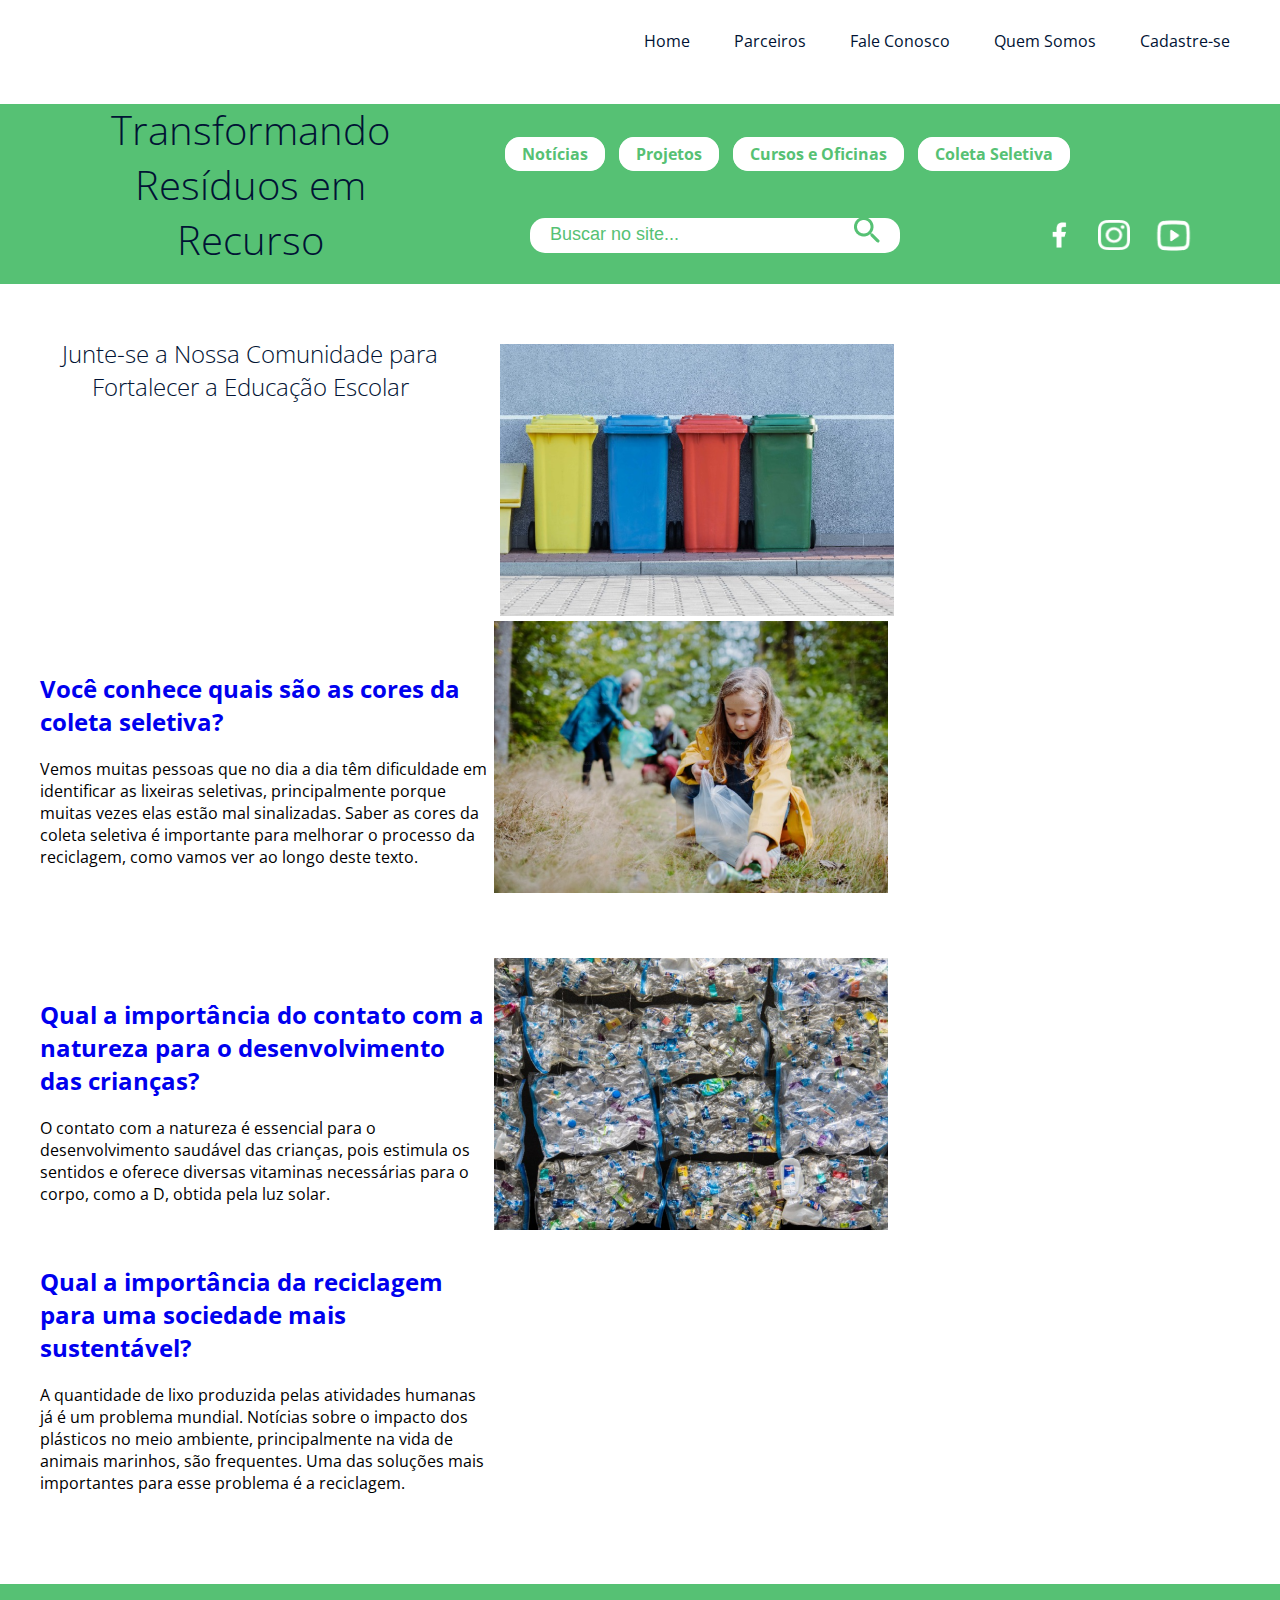
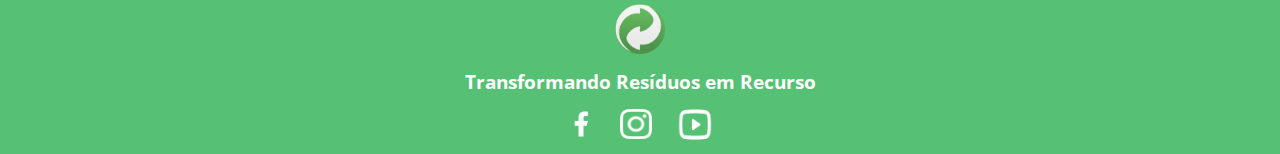
==== Projeto_upx4/index.html @ e100c296 "criacao pagina principal upx4" ====
<!DOCTYPE html>
<html lang="en">

<head>
    <meta charset="UTF-8">
    <meta name="viewport" content="width=device-width, initial-scale=1.0">
    <title>TSR</title>
    <link rel="stylesheet" href="./style.css">
    <link rel="stylesheet" href="<link rel=" preconnect" href="https://fonts.googleapis.com">
    <link rel="preconnect" href="https://fonts.gstatic.com" crossorigin>
    <link href="https://fonts.googleapis.com/css2?family=Open+Sans:wght@300;400;500;700&display=swap" rel="stylesheet">


</head>

<body>

    <div class="container">
        <header>
            <!-- <img src="./Assets/Logo.png" class="logo" alt="Logotipo"> -->
            <div id="topbar">
                <ul class="nav">
                    <li class="list1"><a class="barra1" href="#">Home</a></li>
                    <li class="list1"><a class="barra1" href="#">Parceiros</a></li>
                    <li class="list1"><a class="barra1" href="#">Fale Conosco</a></li>
                    <li class="list1"><a class="barra1" href="#">Quem Somos</a></li>
                    <li class="list1"><a class="barra1" href="#">Cadastre-se</a></li>
                </ul>
            </div>

            <div class="description">
                <h1 class="title">Transformando Resíduos em Recurso</h1>
                <h2 class="subtitle">Junte-se a Nossa Comunidade para Fortalecer a Educação Escolar</h2>
            </div>
            <img class="picture1" src="./Assets/crianças.png" alt="">
            <div id="downbar">
                <ul class="nav2">
                    <li class="list2"><a class="barra2" href="#">Notícias</a></li>
                    <li class="list2"><a class="barra2" href="#">Projetos</a></li>
                    <li class="list2"><a class="barra2" href="#">Cursos e Oficinas</a></li>
                    <li class="list2"><a class="barra2" href="#">Coleta Seletiva</a></li>
                </ul>
                <input type="text" id="txtbusca" placeholder="Buscar no site...">
                <div id="socialicons">
                    <a href="https://facebook.com"><img class="facebook" src="./Assets/facebook.png"
                            alt="facebook-icon"></a>
                    <a href="https://instagram.com"><img class="instagram" src="./Assets/instagram.png"
                            alt="instagram-icon"></a>
                    <a href="https://youtube.com"><img class="youtube" src="./Assets/youtube.png"
                            alt="youtube-icon"></a>
                </div>
            </div>
        </header>
        <div id="content">
            <img src="./Assets/Rectangle 6.png" alt="imagem coleta seletiva">
            <div class="box">
                <h2><a href="#">Você conhece quais são as cores da coleta seletiva?</a></h2>
                <p>
                    Vemos muitas pessoas que no dia a dia têm dificuldade em identificar as lixeiras seletivas,
                    principalmente porque muitas vezes elas estão mal sinalizadas.
                    Saber as cores da coleta seletiva é importante para melhorar o processo da reciclagem, como vamos
                    ver ao longo deste texto.
                </p>
            </div>
            <img src="./Assets/Rectangle 7.png" alt="imagem criança">
            <div class="box2">
                <h2><a href="#">Qual a importância do contato com a natureza para o desenvolvimento das crianças?</a>
                </h2>
                <p>
                    O contato com a natureza é essencial para o desenvolvimento saudável das crianças, pois estimula os
                    sentidos e oferece diversas vitaminas necessárias para o corpo, como a D, obtida pela luz solar.
                </p>
            </div>
            <img src="./Assets/Rectangle 8.png" alt="imagem lixo reciclado">
            <div class="box3">
                <H2><a href="#">Qual a importância da reciclagem para uma sociedade mais sustentável?</a></H2>
                <p>
                    A quantidade de lixo produzida pelas atividades humanas já é um problema mundial. Notícias sobre o
                    impacto dos plásticos no meio ambiente, principalmente na vida de animais marinhos, são frequentes.
                    Uma
                    das soluções mais importantes para esse problema é a reciclagem.
                </p>
            </div>

        </div>
        <footer>
            <img class="logo" src="./Assets/Logo.png" alt="logo TSR">
            <h3>Transformando Resíduos em Recurso</h3>
            <a href="https://facebook.com"><img class="facebook" src="./Assets/facebook.png" alt="facebook-icon"></a>
            <a href="https://instagram.com"><img class="instagram" src="./Assets/instagram.png"
                    alt="instagram-icon"></a>
            <a href="https://youtube.com"><img class="youtube" src="./Assets/youtube.png" alt="youtube-icon"></a>
        </footer>
    </div>

</body>

</html>
---- Projeto_upx4/style.css ----
*{
   margin: 0;
   padding: 0; 
}

body{
    font-family: Open Sans, sans-serif;
   
}

.container{
    max-width: 1300px;
    margin: auto;
}

#topbar{
    background-color: #fff;
    padding: 30px;
    text-align: right;
}

.logo{
    padding: 10px;
    height: 50px;
}

.list1, .barra1{
    list-style: none;
    display: inline;
    text-decoration: none;
    padding: 10px;
    color: #011334;

}

.barra1:hover{
    width: 130px;
    border-radius: 20px;
    text-align: center;
 
    background: linear-gradient(180deg, #232323 0%, #44a644 100%);
    box-shadow: 0px 4px 4px 0px rgba(0, 0, 0, 0.25);
    color: #fff;
    font-weight: 600;
}

.description{
    width: 500px;
    height: 396px;
    float: left;
    color: #011334;
}

.title{
    margin: auto;
    max-width: 300px;
    text-align: center;
    margin-top: 20px;
    font-size: 40px;
    margin-bottom: 70px;
    font-weight: 300;
}

.subtitle{
    max-width: 400PX;
    margin: auto;
    text-align: center;font-weight: 300;
}

.picture1{
    height: 385px;
    max-width: 800px;
}
 
#downbar{
    background-color: #56C174;
    padding: 10px;
    line-height: 80px;
}

.nav2{
    display: inline-block;
}

.list2, .barra2{
    list-style: none;
    display: inline;
    text-decoration: none;
    margin: 5px;
    padding: 5px;
    border: 1px solid #fff;
    background-color: #fff;
    border-radius: 15px;
    color: #56C174;
    font-weight: bold;
}

#txtbusca{
    margin-left: 30px;
    border-radius: 15px;
    width: 350px;
    padding: 10px;
    border: none;
    background-color: #fff;
}

::placeholder{
    color: #56C174;
    padding: 10px;
    font-size: 18px;
    font-weight: 500;
    background-image: url(./Assets/lupa.png);
    background-repeat: no-repeat;

    background-position-x: calc(100%);
    background-position-y: center;
}

#socialicons{
    display: inline-block;
    position: relative;
    top: 10px;
    left: 130px;
}

.facebook{
    position: relative;
    height: 30px;
    padding: 0px 10px;
}

.instagram{
    height: 30px;
    padding: 0px 10px;
}

.youtube{
    position: relative;
    height: 45px;
    top: 8px;
    padding: 0px 10px;
}

#content{
    max-width: 900px;
    margin-top:60px;
}

.box{
    position: relative;
    display: inline-block;
    max-width: 50%;
    margin-left: 40px;
    margin-bottom: 60px;
    bottom: 30px;
}

.box2{
    position: relative;
    display: inline-block;
    max-width: 50%;
    margin-left: 40px;
    margin-bottom: 60px;
    bottom: 30px;
}

.box3{
    position: relative;
    display: inline-block;
    max-width: 50%;
    margin-left: 40px;
    margin-bottom: 60px;
    bottom: 30px;
}

#content h2, a{
    margin-bottom: 20px;
    text-decoration: none;
}

#content p{
    text-align: left;
}

footer{
    background-color: #56C174;
    color: #fff;
    text-align: center;
    padding: 10PX;
}
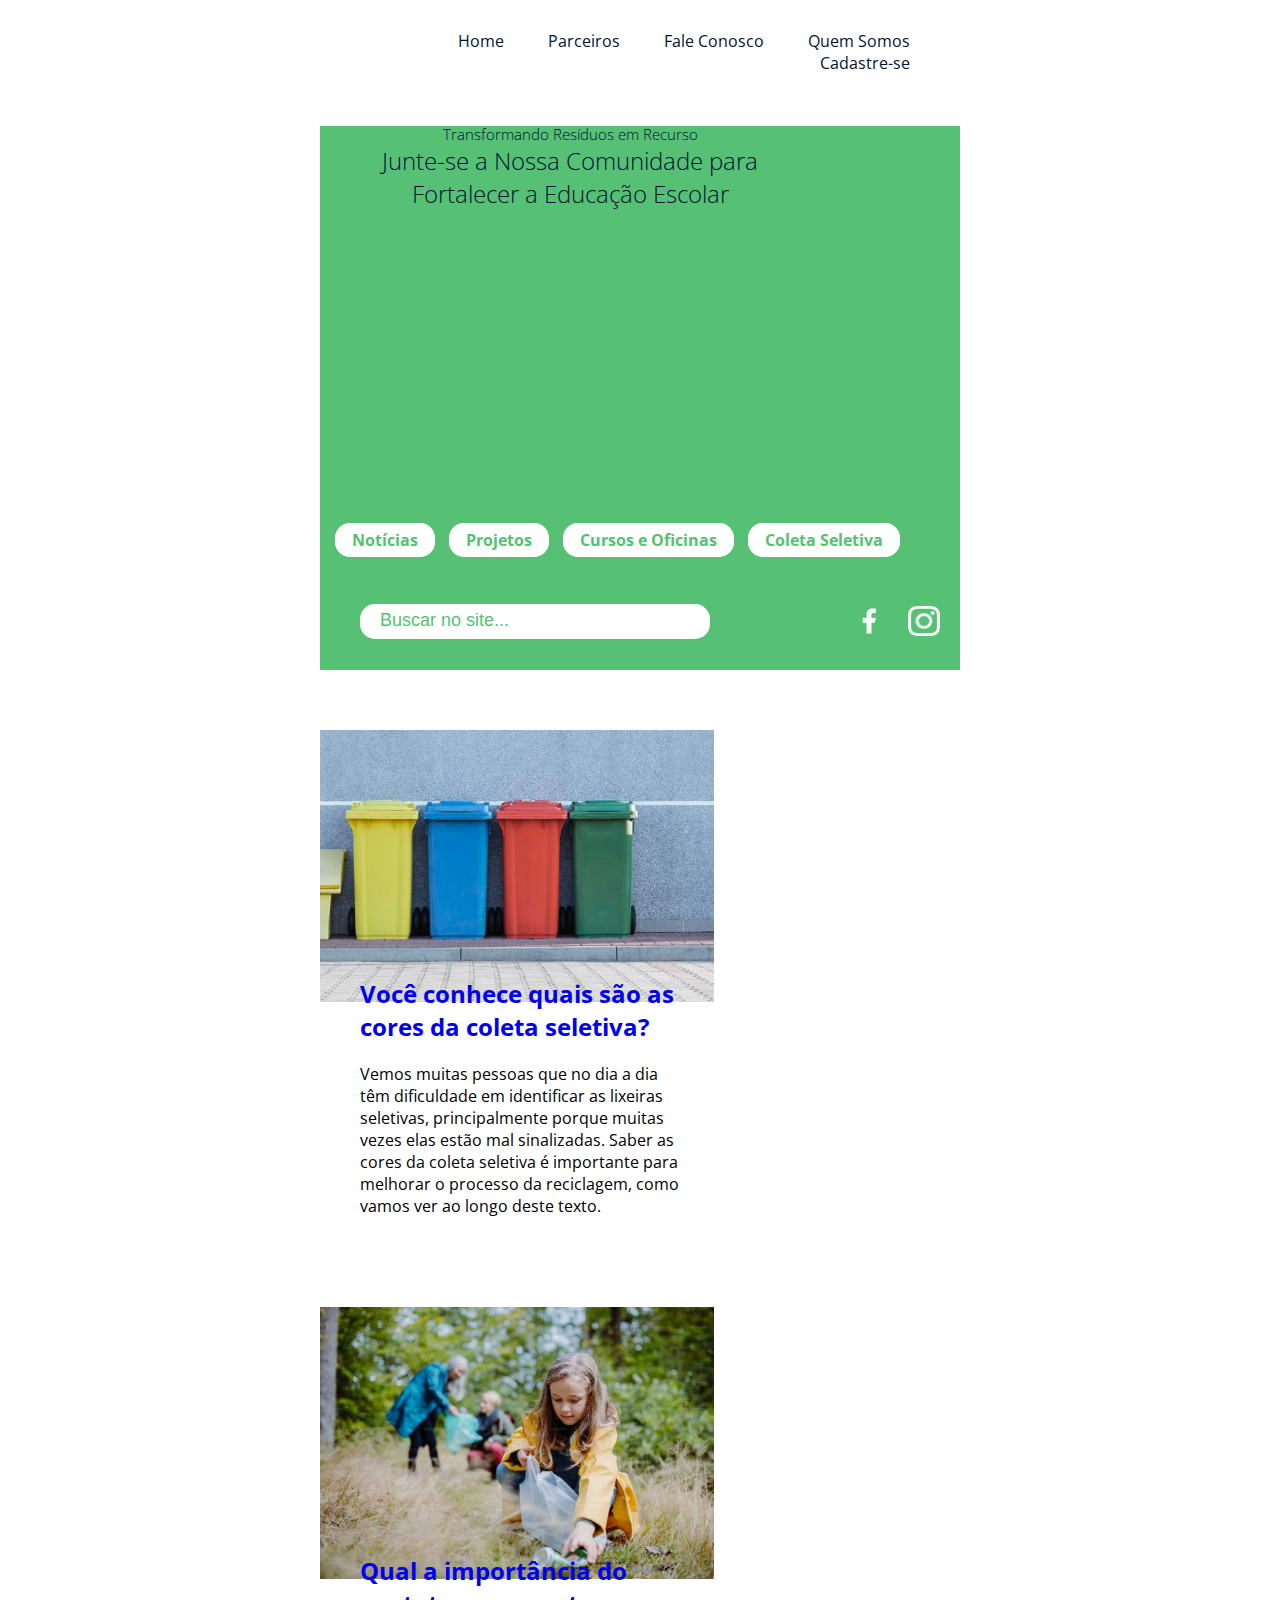
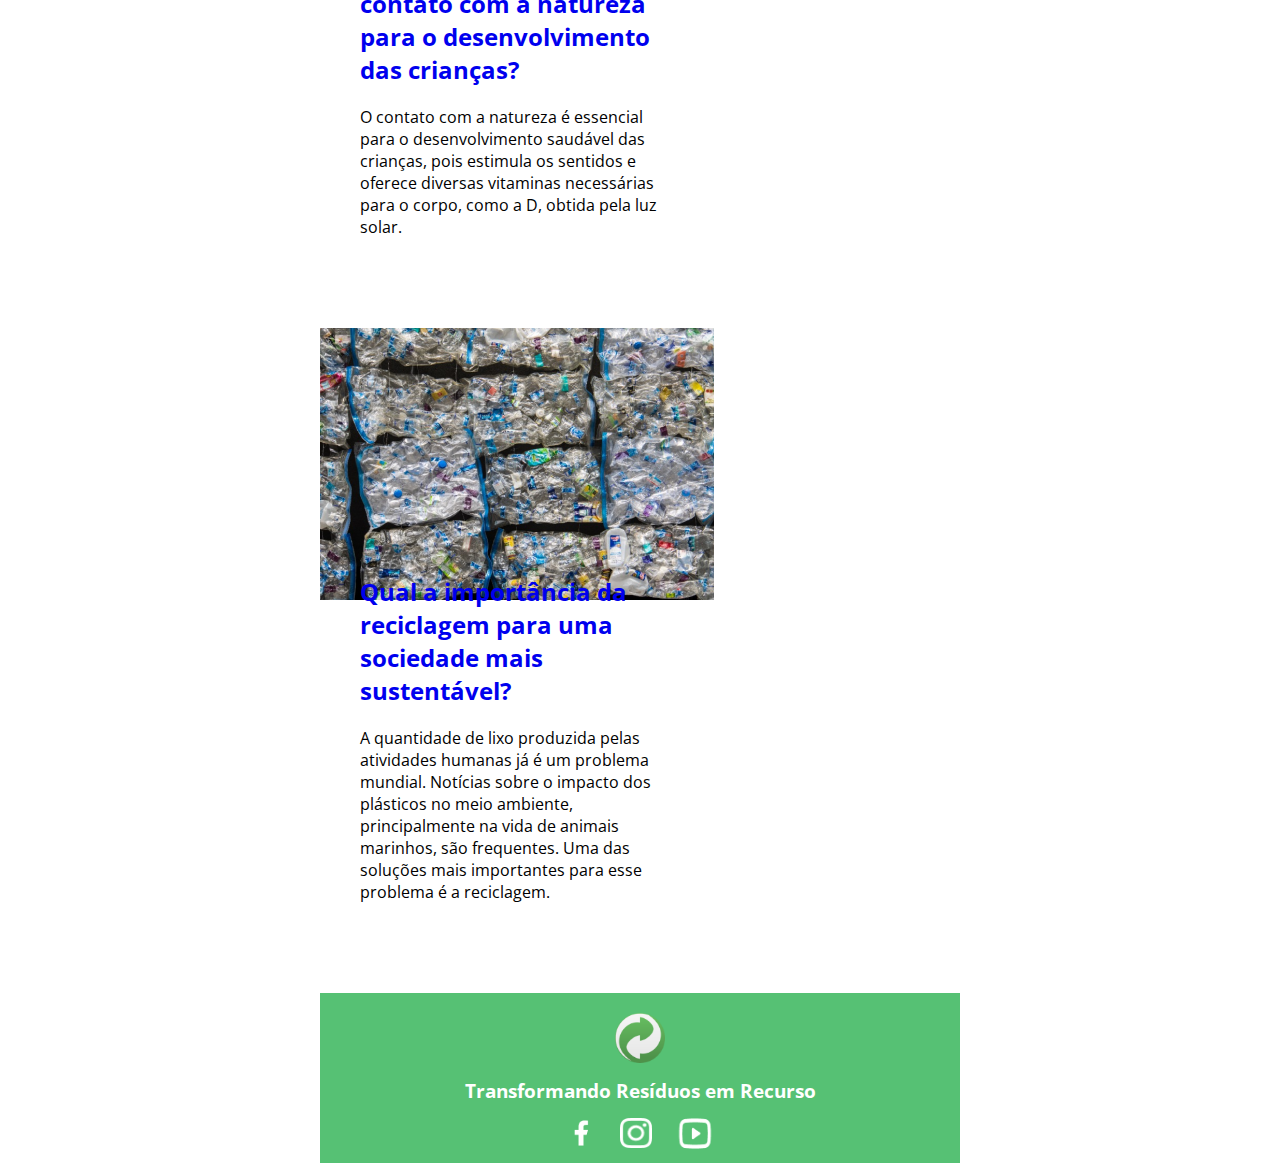
==== commit cb3ca032: "tela de cadastro" ====
--- a/Projeto_upx4/index.html
+++ b/Projeto_upx4/index.html
@@ -6,7 +6,8 @@
     <meta name="viewport" content="width=device-width, initial-scale=1.0">
     <title>TSR</title>
     <link rel="stylesheet" href="./style.css">
-    <link rel="stylesheet" href="<link rel=" preconnect" href="https://fonts.googleapis.com">
+    <link rel="stylesheet" href="./screen.css">
+    <link rel="stylesheet" href="link rel=" preconnect href="https://fonts.googleapis.com">
     <link rel="preconnect" href="https://fonts.gstatic.com" crossorigin>
     <link href="https://fonts.googleapis.com/css2?family=Open+Sans:wght@300;400;500;700&display=swap" rel="stylesheet">
 
@@ -20,11 +21,11 @@
             <!-- <img src="./Assets/Logo.png" class="logo" alt="Logotipo"> -->
             <div id="topbar">
                 <ul class="nav">
-                    <li class="list1"><a class="barra1" href="#">Home</a></li>
-                    <li class="list1"><a class="barra1" href="#">Parceiros</a></li>
-                    <li class="list1"><a class="barra1" href="#">Fale Conosco</a></li>
-                    <li class="list1"><a class="barra1" href="#">Quem Somos</a></li>
-                    <li class="list1"><a class="barra1" href="#">Cadastre-se</a></li>
+                    <li class="list1"><a class="barra1" href="index.html">Home</a></li>
+                    <li class="list1"><a class="barra1" href="parceiros.html">Parceiros</a></li>
+                    <li class="list1"><a class="barra1" href="faleconosco.html">Fale Conosco</a></li>
+                    <li class="list1"><a class="barra1" href="quemsomos.html">Quem Somos</a></li>
+                    <li class="list1"><a class="barra1" href="cadastro.html">Cadastre-se</a></li>
                 </ul>
             </div>
 
@@ -32,7 +33,7 @@
                 <h1 class="title">Transformando Resíduos em Recurso</h1>
                 <h2 class="subtitle">Junte-se a Nossa Comunidade para Fortalecer a Educação Escolar</h2>
             </div>
-            <img class="picture1" src="./Assets/crianças.png" alt="">
+            <img class="picture1" src="./Assets/criancas.png" alt="">
             <div id="downbar">
                 <ul class="nav2">
                     <li class="list2"><a class="barra2" href="#">Notícias</a></li>
--- a/Projeto_upx4/style.css
+++ b/Projeto_upx4/style.css
@@ -109,7 +109,7 @@
     padding: 10px;
     font-size: 18px;
     font-weight: 500;
-    background-image: url(./Assets/lupa.png);
+    background-image: url();
     background-repeat: no-repeat;
 
     background-position-x: calc(100%);
@@ -189,3 +189,112 @@
     padding: 10PX;
 }
 
+.imagens {
+    display: flex; 
+  }
+
+  .imagens img {
+    width: 51%;
+    height: 250px;
+  }
+
+  .cardquem {
+    width: 100%;
+    background-color: #fafafb;
+    box-shadow: 0 4px 10px #0000001a;
+    padding: 5px;
+    box-sizing: border-box;
+    margin-top: 2%;  
+    margin-bottom: 2%;
+
+  }
+
+  .cardquem h2 {
+    margin-bottom: 2%;
+  }
+  .cardparceiros {
+    display: flex;
+    width: 100%;
+    margin: 20px auto;
+    background-color: #fafafb;
+    box-shadow: 0 4px 8px rgba(0, 0, 0, 0.1);
+    padding: 20px;
+    box-sizing: border-box;
+  }
+
+  .colunap {
+    flex: 1;
+    padding: 10px;
+  }
+
+  .rowp {
+    display: flex;
+    align-items: center;
+    margin-bottom: 50px;
+  }
+  .icon {
+    width: 100px; 
+    height: 50px; 
+    margin-right: 10px;
+  }
+
+  .faleconosco img {
+    width: 100%;
+    height: 50%;
+  }
+
+  .containerfale {
+    max-width: 100%;
+    margin: 20px auto;
+    display: flex;
+    justify-content: space-between;
+  }
+
+  .colunafale {
+    width: 46%;
+    padding: 20px;
+    background-color: #fff;
+  }
+
+  .colunafale1 {
+    width: 46%;
+    padding: 20px;
+    background-color: #fff;
+    border-radius: 8px;
+    box-shadow: 0 0 10px rgba(0, 0, 0, 0.1);
+  }
+
+  .colunafale h2 {
+    color: #333;
+  }
+
+  .form-group {
+    margin-bottom: 20px;
+  }
+
+  label {
+    display: block;
+    margin-bottom: 8px;
+    color: #555;
+  }
+
+  input,
+  textarea {
+    width: 100%;
+    padding: 8px;
+    margin-top: 8px;
+    box-sizing: border-box;
+  }
+
+  button {
+    background-color: #4caf50;
+    color: #fff;
+    padding: 10px 15px;
+    border: none;
+    border-radius: 4px;
+    cursor: pointer;
+  }
+
+  button:hover {
+    background-color: #45a049;
+  }--- a/Projeto_upx4/screen.css
+++ b/Projeto_upx4/screen.css
@@ -0,0 +1,216 @@
+
+.screen {
+    width: 100%;
+    height: 100vh;
+    display: flex;
+    justify-content: center;
+    align-items: center;
+    background: grey;
+}
+
+.container-screen {
+    width: 90%;
+    height: 90vh;
+    display: flex;
+    box-shadow: 5px 5px 10px rgba(0, 0, 0, 0.212);
+}
+
+.form-image {
+    width: 50%;
+    display: flex;
+    justify-content: center;
+    align-items: center;
+    background-color: #2d4233;
+    padding: 1rem;
+}
+
+.form-image img{
+    width: 100%;
+    height: 100%
+}
+
+
+.form {
+    width: 50%;
+    display: flex;
+    flex-direction: column;
+    justify-content: center;
+    align-items: center;
+    background-color: #fff;
+    padding: 3rem;
+}
+
+.form-header {
+    
+    margin-bottom: 0.25rem;
+    display: flex;
+    justify-content: space-between;
+}
+
+.title{
+    margin-bottom: 0.001rem;
+    font-size: 0.93rem;
+    
+}
+
+.login-button {
+    display: flex;
+    align-items: center;
+}
+
+.login-button button {
+    border: none;
+    background-color: #56C174;
+    padding: 0.5rem 1rem;
+    border-radius: 5px;
+    cursor: pointer;
+}
+
+.login-button button:hover {
+    background-color: #19913b;
+}
+
+.login-button button a {
+    text-decoration: none;
+    font-weight: 500;
+    color: #fff;
+}
+
+.form-header h1::after {
+    content: '';
+    display: block;
+    width: 5rem;
+    height: 0.3rem;
+    background-color: #56C174;
+    margin: 0 auto;
+    position: absolute;
+    border-radius: 10px;
+}
+
+.input-group {
+    display: flex;
+    flex-wrap: wrap;
+    justify-content: space-between;
+    padding: 1rem 0;
+}
+
+.input-box {
+    display: flex;
+    flex-direction: column;
+    margin-bottom: 1.1rem;
+}
+
+.input-box input {
+    
+    margin: 0.6rem 0;
+    padding: 0.8rem 1.2rem;
+    border: none;
+    border-radius: 10px;
+    box-shadow: 1px 1px 6px #0000001c;
+    font-size: 0.8rem;
+    font-size: 0.93rem;
+    font-weight: 500;
+}
+
+.input-box input:hover {
+    background-color: #eeeeee75;
+}
+
+.input-box input:focus-visible {
+    outline: 1px solid #56C174;
+}
+
+.input-box label,
+.gender-title h6 {
+    font-size: 0.75;
+    font-weight: 600;
+    color: #000000c0;
+}
+
+.input-box input::placeholder {
+    font-size: 0.80rem;
+    font-weight: 500;
+    color: #000000be;
+}
+
+.gender-group {
+    display: flex;
+    justify-content: space-between;
+    margin-top: 0.62rem;
+    padding: 0 .5rem;
+}
+
+.gender-input {
+    display: flex;
+    align-items: center;
+}
+
+.gender-input input {
+    margin-right: 0.35rem;
+}
+
+.gender-input label {
+    font-size: 0.81rem;
+    font-weight: 600;
+    color: #000000c0;
+}
+
+.continue-button button {
+    width: 100%;
+    margin-top: 0.5rem;
+    border: none;
+    background-color: #56C174;
+    padding: 0.62rem;
+    border-radius: 5px;
+    cursor: pointer;
+}
+
+.continue-button button:hover {
+    background-color: #19913b;
+}
+
+.continue-button button a {
+    text-decoration: none;
+    font-size: 0.93rem;
+    font-weight: 500;
+    color: #fff;
+}
+
+@media screen and (max-width: 1330px) {
+    .form-image {
+        display: none;
+    }
+    .container {
+        width: 50%;
+    }
+    .form {
+        width: 100%;
+    }
+}
+
+@media screen and (max-width: 1064px) {
+    .container {
+        width: 90%;
+        height: auto;
+    }
+    .input-group {
+        flex-direction: column;
+        z-index: 5;
+        padding-right: 5rem;
+        max-height: 10rem;
+        overflow-y: scroll;
+        flex-wrap: nowrap;
+    }
+    .gender-inputs {
+        margin-top: 2rem;
+    }
+    .gender-group {
+        flex-direction: column;
+    }
+    .gender-title h6 {
+        margin: 0;
+    }
+    .gender-input {
+        margin-top: 0.5rem;
+    }
+}
